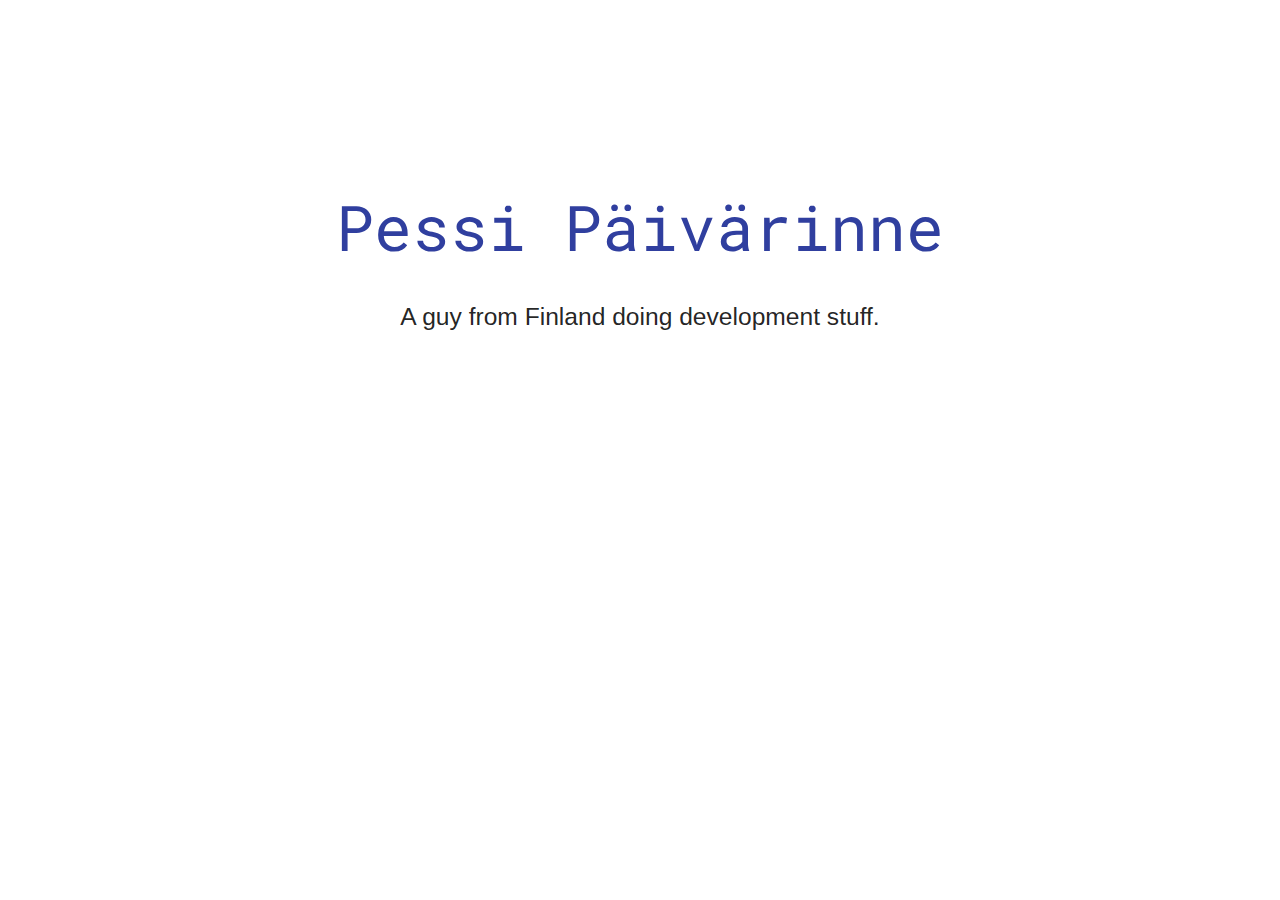
==== page/index.html @ f3234015 "font **SIZE**" ====
<!DOCTYPE html>
<html>
    <head>
        <meta charset="UTF-8">
        <!--Import Google Fonts-->
        <link href="https://fonts.googleapis.com/icon?family=Material+Icons" rel="stylesheet">
        <link href="https://fonts.googleapis.com/css?family=Roboto+Mono:500" rel="stylesheet">
        <!--Import materialize.css-->
        <link type="text/css" rel="stylesheet" href="css/materialize.css"  media="screen,projection"/>
        <link rel="stylesheet" href="https://use.fontawesome.com/releases/v5.8.1/css/all.css" integrity="sha384-50oBUHEmvpQ+1lW4y57PTFmhCaXp0ML5d60M1M7uH2+nqUivzIebhndOJK28anvf" crossorigin="anonymous">
        <!--Let browser know website is optimized for mobile-->
        <meta name="viewport" content="width=device-width, initial-scale=1.0"/>
        <title>Pessi Päivärinne</title>
    </head>
    <body>
        
        <div class="container" style="font-size: 50px;">
            <br><br>
            <h1 class="header center indigo-text text-darken-2" style="font-family: 'Roboto Mono', monospace;">Pessi Päivärinne</h1>
            <div class="row center">
                <h5 class="header col s12 light">A guy from Finland doing development stuff.</h5>
            </div>
            <div class="row center">
                <a href="https://gitlab.com/pessip"><i class="fab fa-gitlab"></i></a>
                <a href="https://twitter.com/pess1p"><i class="fab fa-twitter"></i></a>
            <br><br>
        </div>
  
        <!--JavaScript at end of body for optimized loading-->
        <script type="text/javascript" src="js/materialize.js"></script>
    </body>
</html>
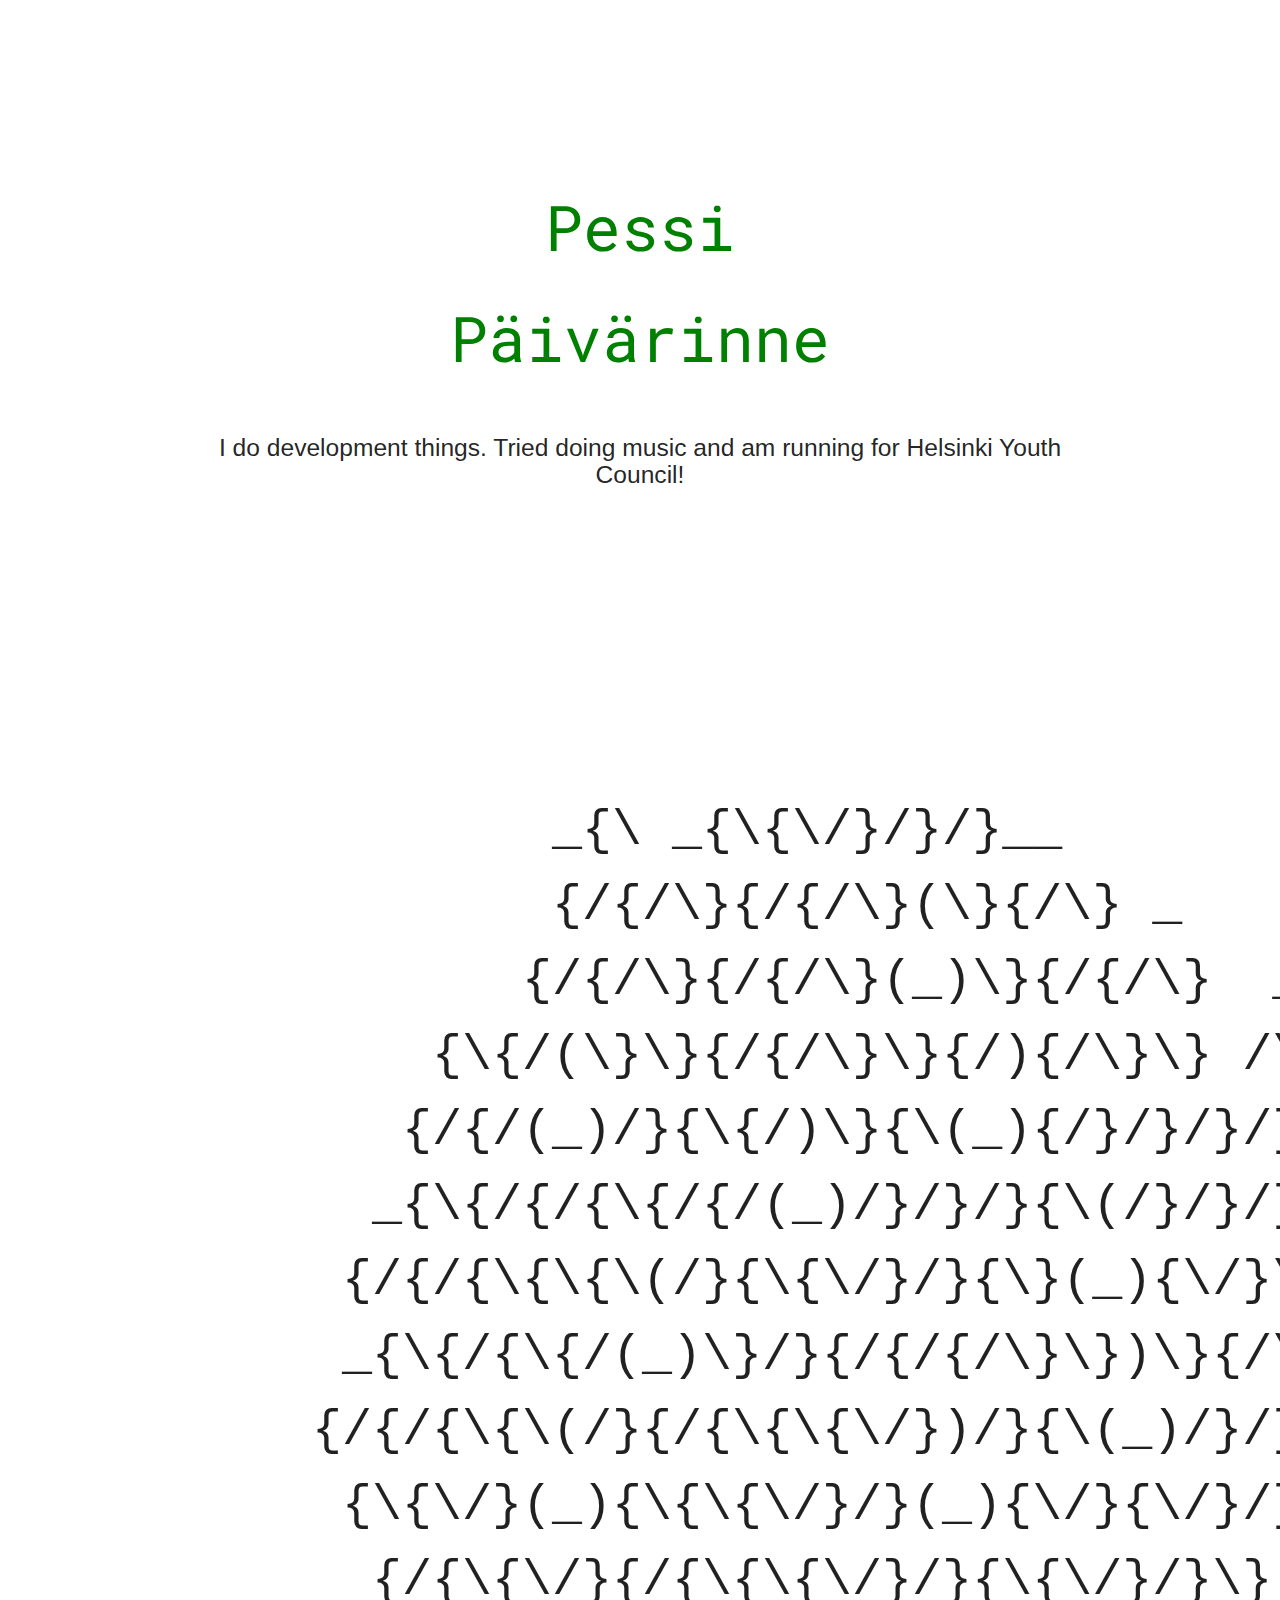
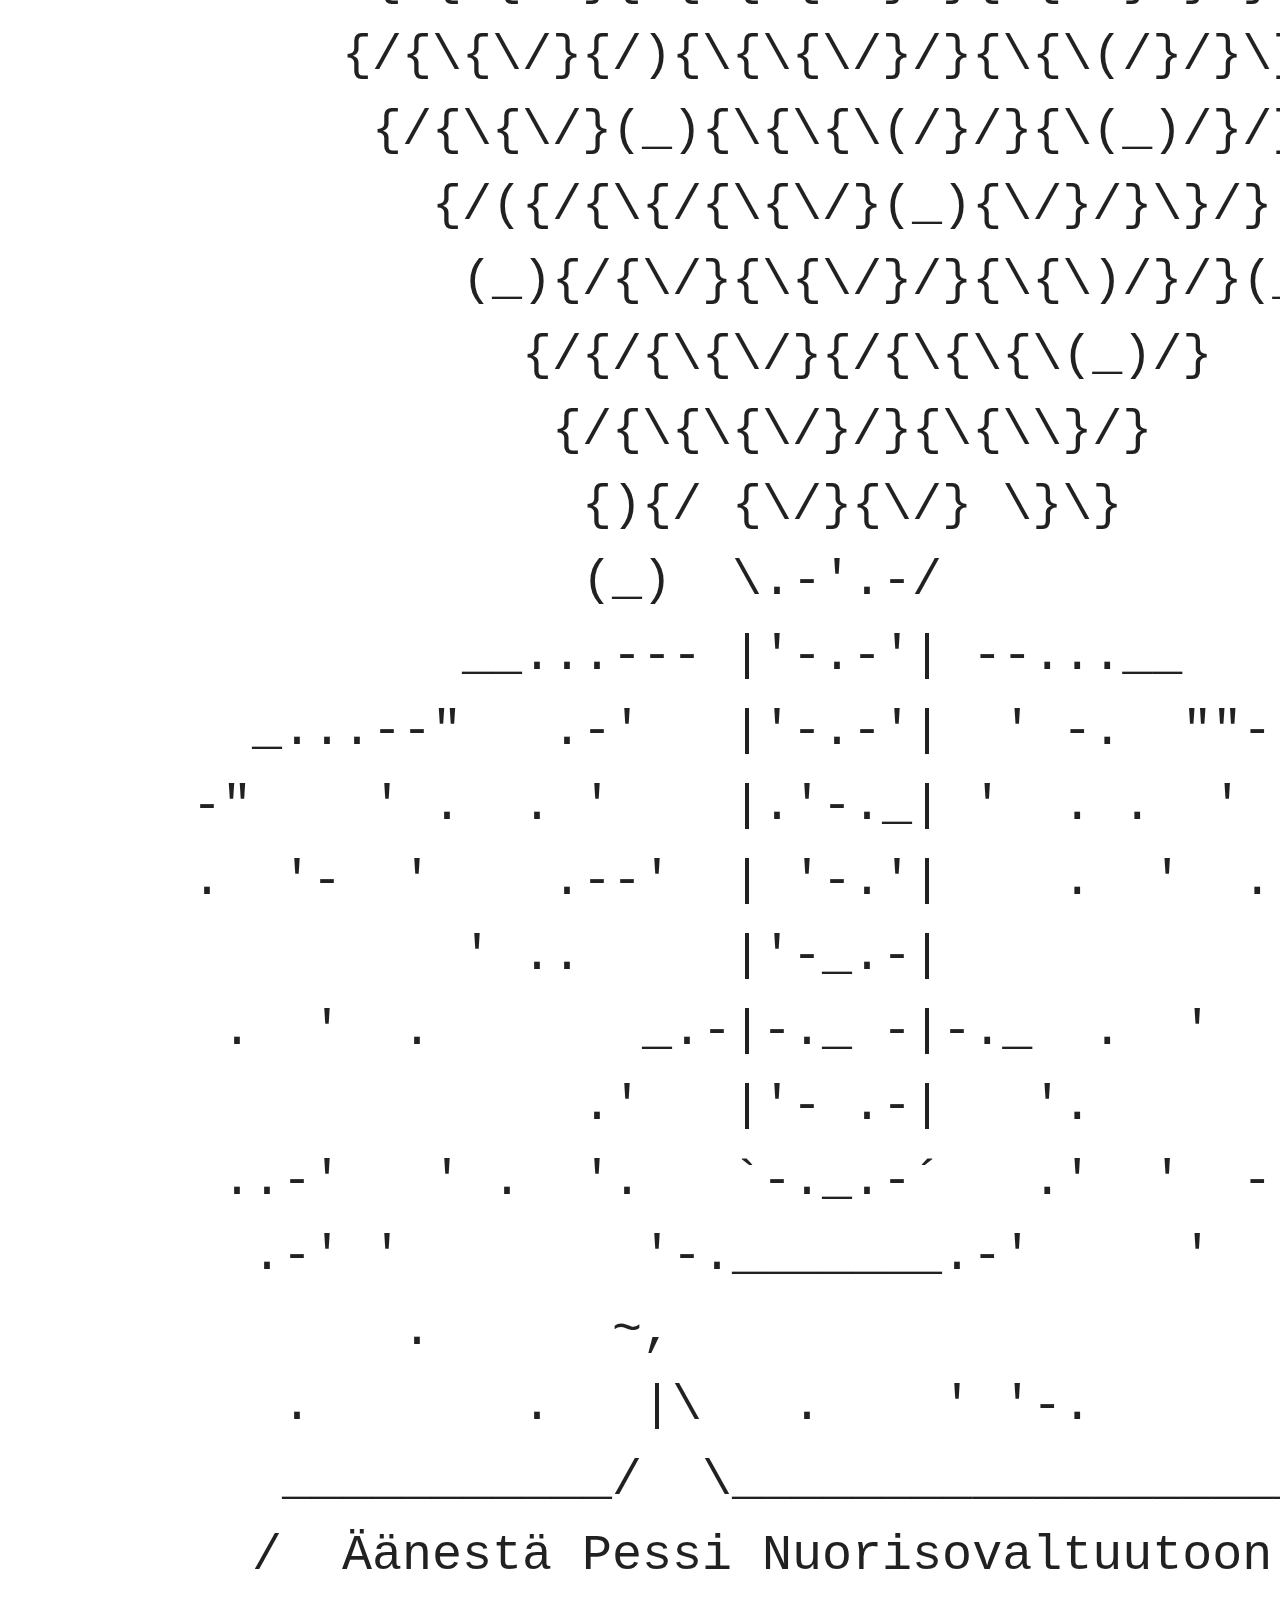
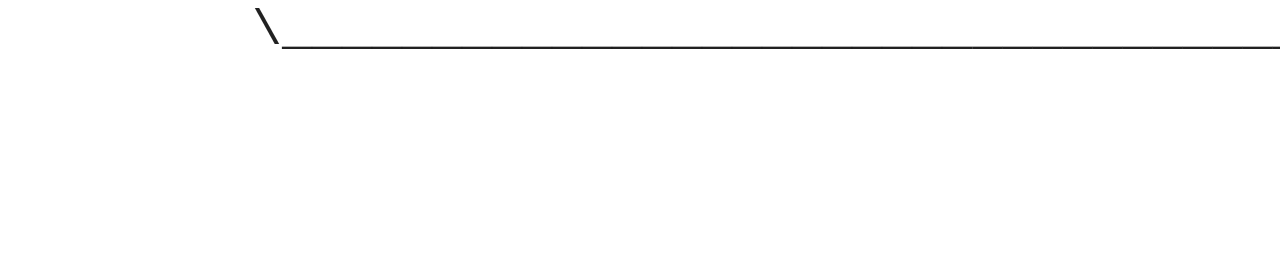
==== commit fa190277: "All kinds of new stuff!" ====
--- a/page/index.html
+++ b/page/index.html
@@ -5,6 +5,7 @@
         <!--Import Google Fonts-->
         <link href="https://fonts.googleapis.com/icon?family=Material+Icons" rel="stylesheet">
         <link href="https://fonts.googleapis.com/css?family=Roboto+Mono:500" rel="stylesheet">
+        <link href="css/index.css" rel="stylesheet">
         <!--Import materialize.css-->
         <link type="text/css" rel="stylesheet" href="css/materialize.css"  media="screen,projection"/>
         <link rel="stylesheet" href="https://use.fontawesome.com/releases/v5.8.1/css/all.css" integrity="sha384-50oBUHEmvpQ+1lW4y57PTFmhCaXp0ML5d60M1M7uH2+nqUivzIebhndOJK28anvf" crossorigin="anonymous">
@@ -13,19 +14,57 @@
         <title>Pessi Päivärinne</title>
     </head>
     <body>
-        
         <div class="container" style="font-size: 50px;">
             <br><br>
-            <h1 class="header center indigo-text text-darken-2" style="font-family: 'Roboto Mono', monospace;">Pessi Päivärinne</h1>
             <div class="row center">
-                <h5 class="header col s12 light">A guy from Finland doing development stuff.</h5>
+                <h1 class="header" style="font-family: 'Roboto Mono', monospace; color: green">Pessi</h1><h1 class="rainbow" style="font-family: 'Roboto Mono', monospace; color: green">Päivärinne</h1>
             </div>
             <div class="row center">
-                <a href="https://gitlab.com/pessip"><i class="fab fa-gitlab"></i></a>
-                <a href="https://twitter.com/pess1p"><i class="fab fa-twitter"></i></a>
+                <h5 class="header col s12 light">I do development things. Tried doing music and am running for Helsinki Youth Council! </h5>
+            </div>
+            <div class="row center">
+                <a href="https://github.com/pessip"><i class="fab fa-github" style="color: #333"></i></a>
+                <a href="https://twitter.com/pess1p"><i class="fab fa-twitter" style="color: #1da1f2"></i></a>
+                <a href="https://www.reddit.com/user/pessip"><i class="fab fa-reddit" style="color: #ff4500"></i></a>
             <br><br>
         </div>
-  
+            <pre style="font-size: 100%">
+             
+            _{\ _{\{\/}/}/}__
+            {/{/\}{/{/\}(\}{/\} _
+           {/{/\}{/{/\}(_)\}{/{/\}  _
+        {\{/(\}\}{/{/\}\}{/){/\}\} /\}
+       {/{/(_)/}{\{/)\}{\(_){/}/}/}/}
+      _{\{/{/{\{/{/(_)/}/}/}{\(/}/}/}
+     {/{/{\{\{\(/}{\{\/}/}{\}(_){\/}\}
+     _{\{/{\{/(_)\}/}{/{/{/\}\})\}{/\}
+    {/{/{\{\(/}{/{\{\{\/})/}{\(_)/}/}\}
+     {\{\/}(_){\{\{\/}/}(_){\/}{\/}/})/}
+      {/{\{\/}{/{\{\{\/}/}{\{\/}/}\}(_)
+     {/{\{\/}{/){\{\{\/}/}{\{\(/}/}\}/}
+      {/{\{\/}(_){\{\{\(/}/}{\(_)/}/}\}
+        {/({/{\{/{\{\/}(_){\/}/}\}/}(\}
+         (_){/{\/}{\{\/}/}{\{\)/}/}(_)
+           {/{/{\{\/}{/{\{\{\(_)/}
+            {/{\{\{\/}/}{\{\\}/}
+             {){/ {\/}{\/} \}\}
+             (_)  \.-'.-/
+         __...--- |'-.-'| --...__
+  _...--"   .-'   |'-.-'|  ' -.  ""--.
+-"    ' .  . '    |.'-._| '  . .  '   
+.  '-  '    .--'  | '-.'|    .  '  . '
+         ' ..     |'-_.-|
+ .  '  .       _.-|-._ -|-._  .  '  .
+             .'   |'- .-|   '.
+ ..-'   ' .  '.   `-._.-´   .'  '  - .
+  .-' '        '-._______.-'     '  .
+       .      ~,
+   .       .   |\   .    ' '-.
+   ___________/  \________________________
+  /  Äänestä Pessi Nuorisovaltuutoon!     \
+  \_______________________________________/
+ 
+            </pre>
         <!--JavaScript at end of body for optimized loading-->
         <script type="text/javascript" src="js/materialize.js"></script>
     </body>
--- a/page/css/index.css
+++ b/page/css/index.css
@@ -0,0 +1,59 @@
+.rainbow {
+   
+    /* Chrome, Safari, Opera */
+   -webkit-animation: rainbow 7s infinite; 
+   
+   /* Internet Explorer */
+   -ms-animation: rainbow 7s infinite;
+   
+   /* Standar Syntax */
+   animation: rainbow 7s infinite; 
+ }
+ 
+ /* Chrome, Safari, Opera */
+ @-webkit-keyframes rainbow{
+   0%{color: orange;}	
+   10%{color: purple;}	
+     20%{color: red;}
+   30%{color: CadetBlue;}
+     40%{color: yellow;}
+   50%{color: coral;}
+     60%{color: green;}
+   70%{color: cyan;}
+   80%{color: DeepPink;}
+   90%{color: DodgerBlue;}
+     100%{color: orange;}
+ }
+ 
+ /* Internet Explorer */
+ @-ms-keyframes rainbow{
+    0%{color: orange;}	
+   10%{color: purple;}	
+     20%{color: red;}
+   30%{color: CadetBlue;}
+     40%{color: yellow;}
+   50%{color: coral;}
+     60%{color: green;}
+   70%{color: cyan;}
+   80%{color: DeepPink;}
+   90%{color: DodgerBlue;}
+     100%{color: orange;}
+ }
+ 
+ /* Standar Syntax */
+ @keyframes rainbow{
+     0%{color: orange;}	
+   10%{color: purple;}	
+     20%{color: red;}
+   30%{color: CadetBlue;}
+     40%{color: yellow;}
+   50%{color: coral;}
+     60%{color: green;}
+   70%{color: cyan;}
+   80%{color: DeepPink;}
+   90%{color: DodgerBlue;}
+     100%{color: orange;}
+ }
+ canvas {
+     display: block;
+ }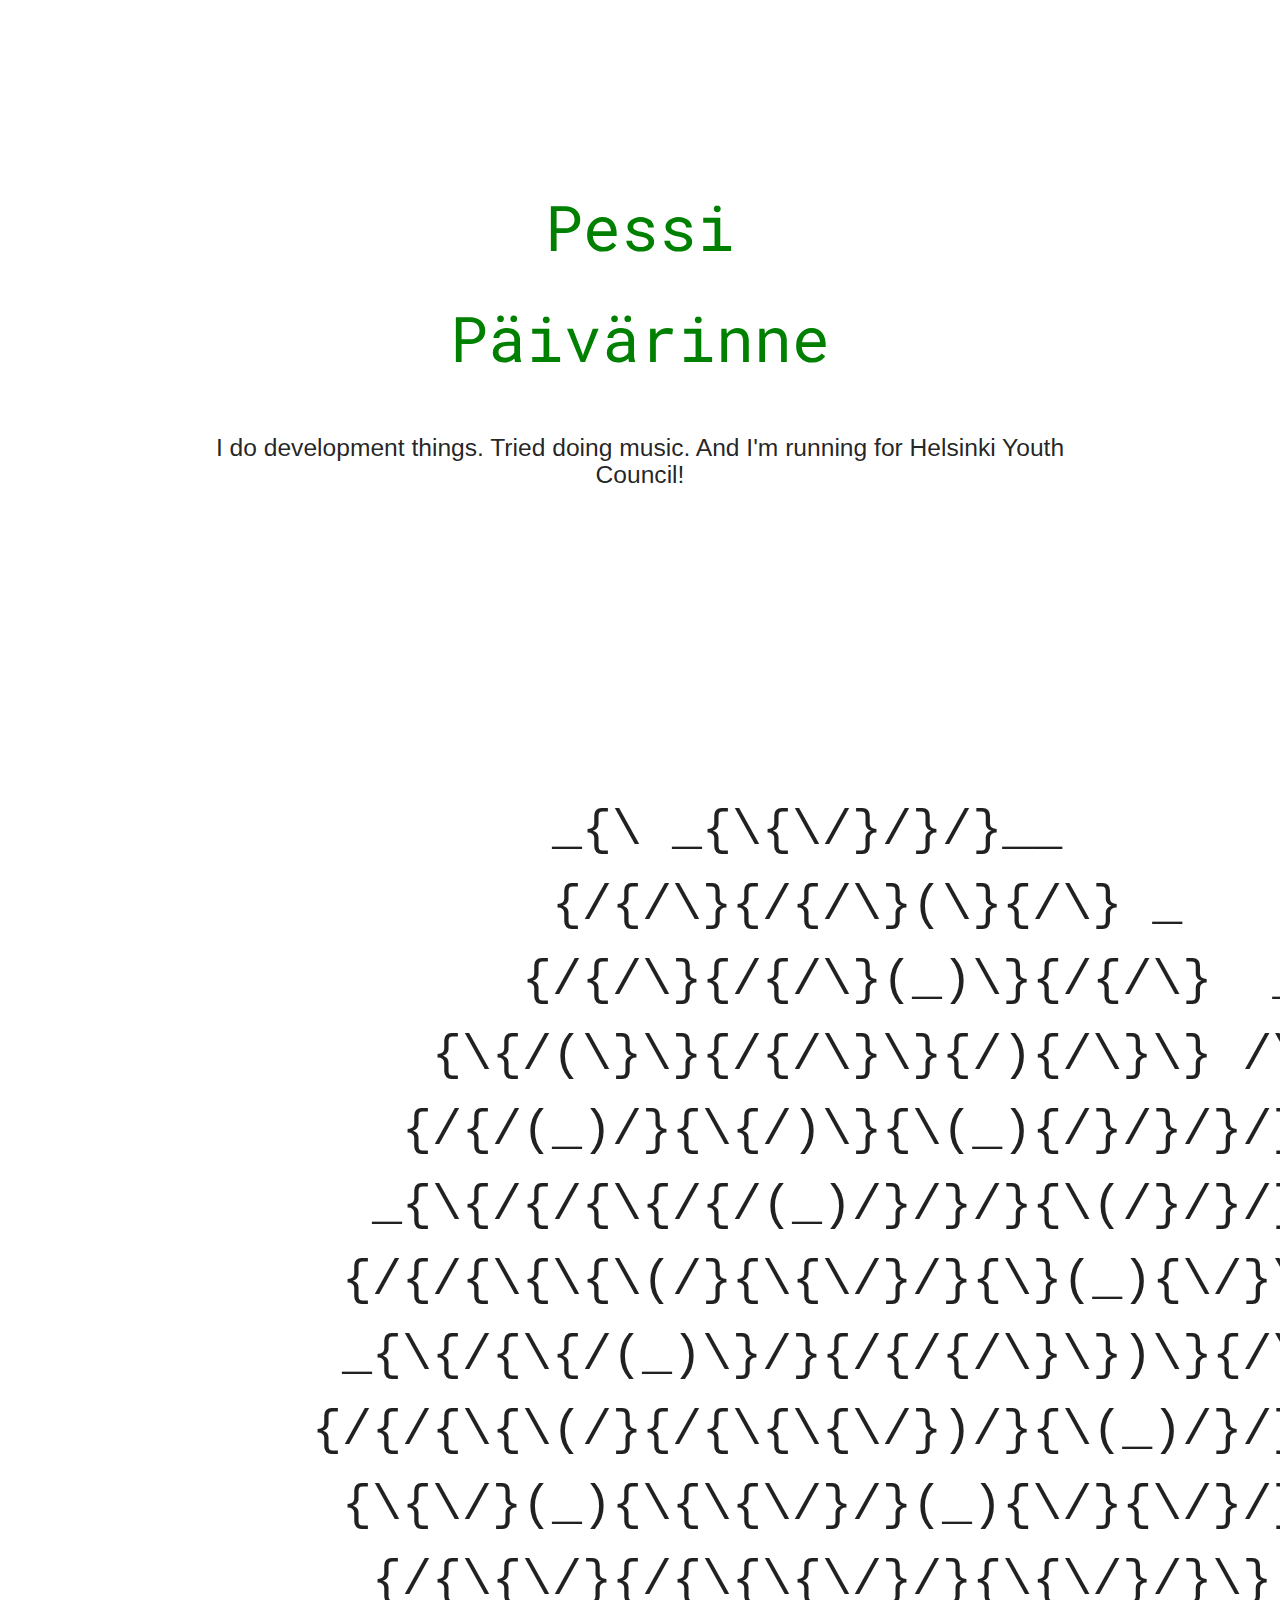
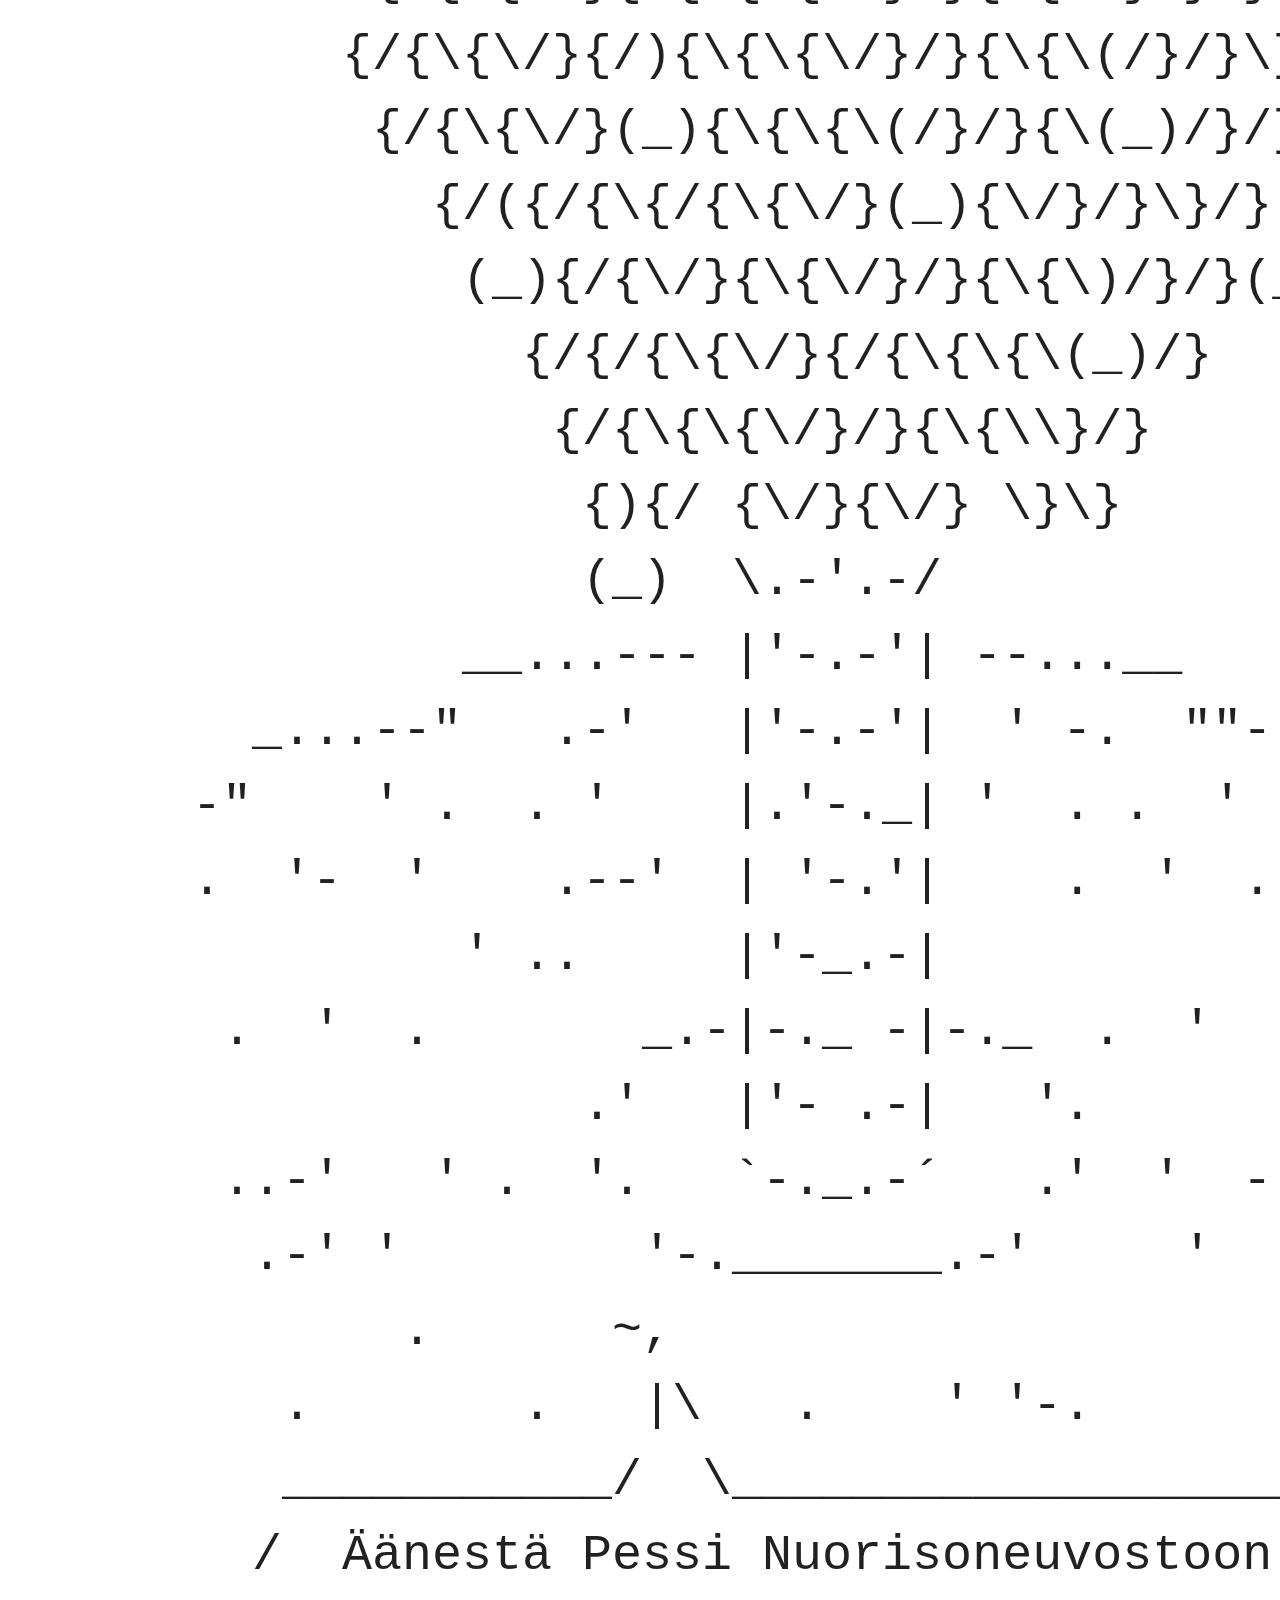
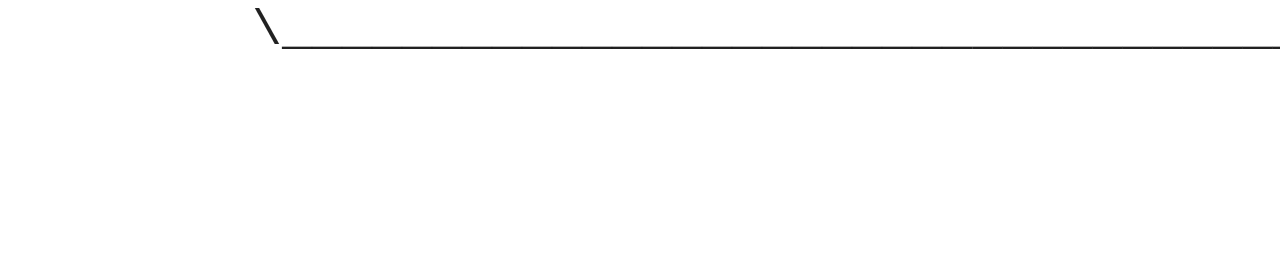
==== commit ecdba3ad: "Fixed a typo" ====
--- a/page/index.html
+++ b/page/index.html
@@ -20,7 +20,7 @@
                 <h1 class="header" style="font-family: 'Roboto Mono', monospace; color: green">Pessi</h1><h1 class="rainbow" style="font-family: 'Roboto Mono', monospace; color: green">Päivärinne</h1>
             </div>
             <div class="row center">
-                <h5 class="header col s12 light">I do development things. Tried doing music and am running for Helsinki Youth Council! </h5>
+                <h5 class="header col s12 light">I do development things. Tried doing music. And I'm running for Helsinki Youth Council! </h5>
             </div>
             <div class="row center">
                 <a href="https://github.com/pessip"><i class="fab fa-github" style="color: #333"></i></a>
@@ -61,7 +61,7 @@
        .      ~,
    .       .   |\   .    ' '-.
    ___________/  \________________________
-  /  Äänestä Pessi Nuorisovaltuutoon!     \
+  /  Äänestä Pessi Nuorisoneuvostoon!     \
   \_______________________________________/
  
             </pre>
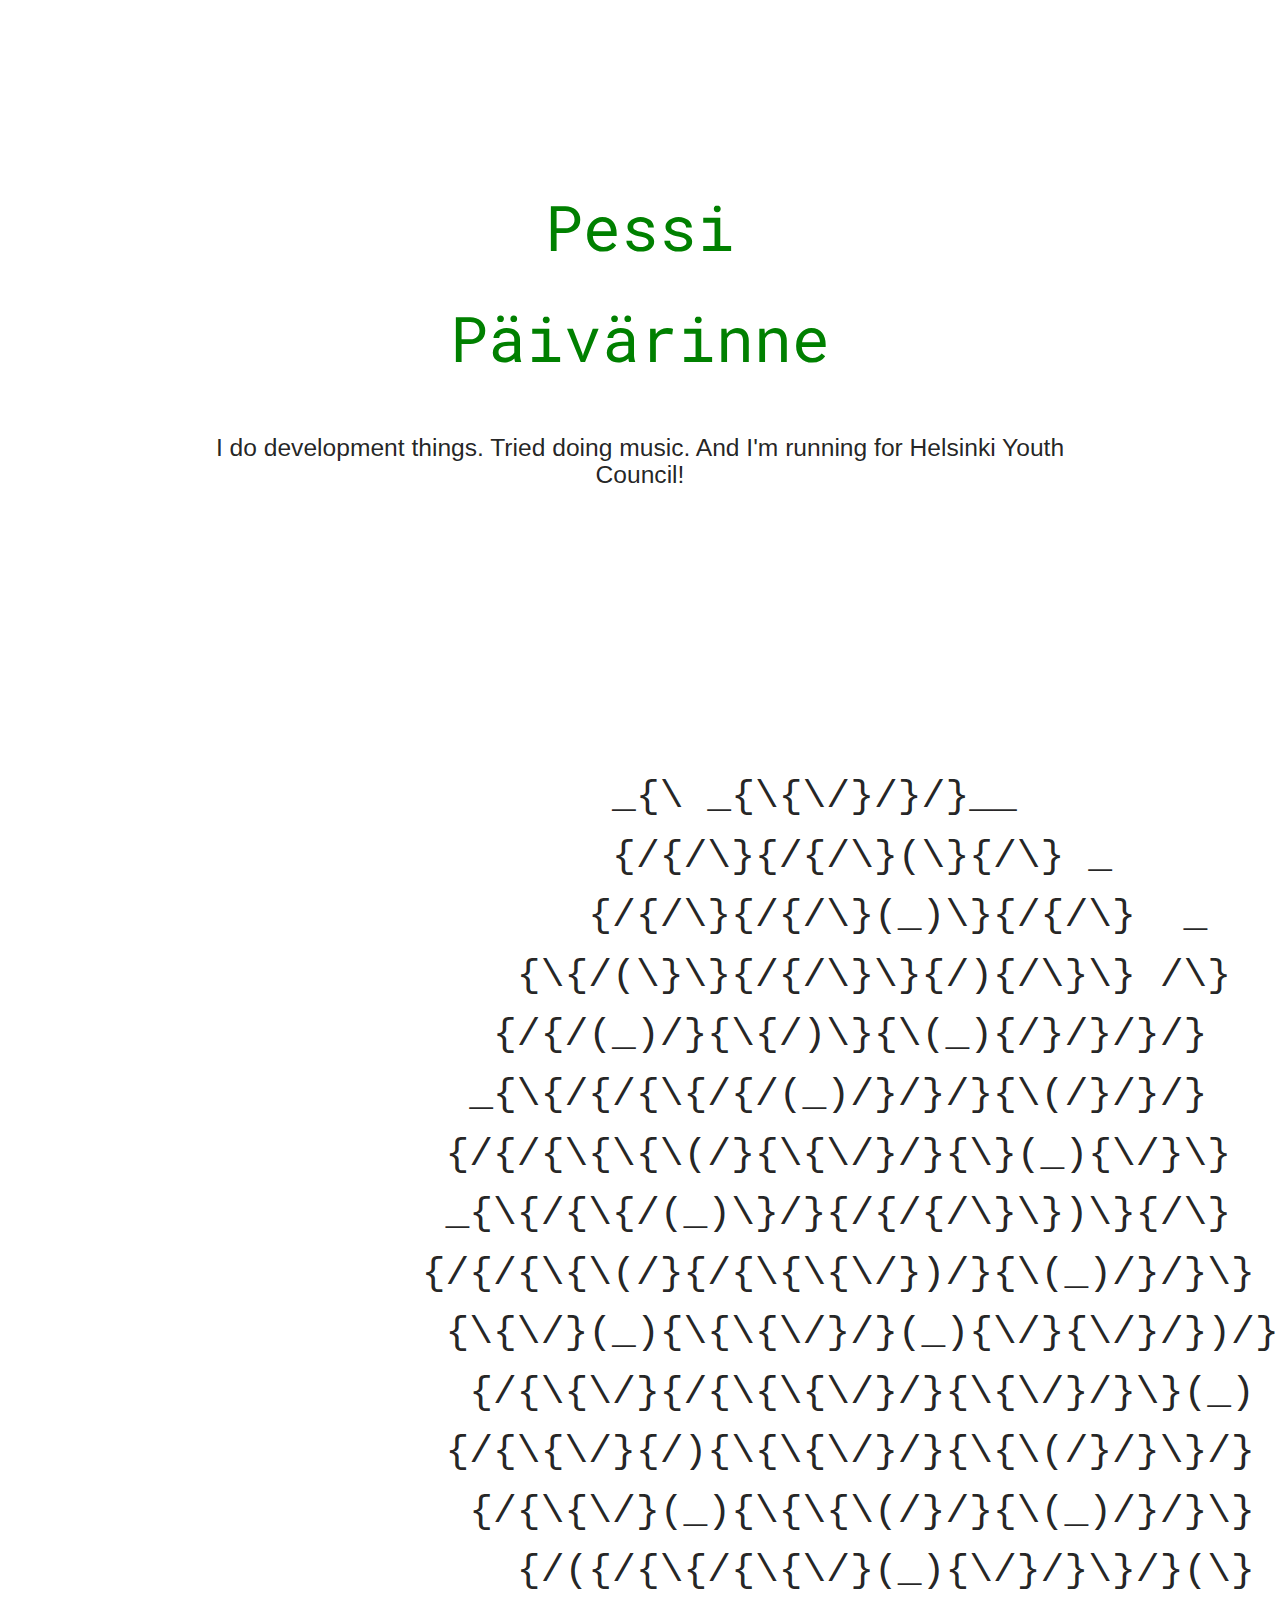
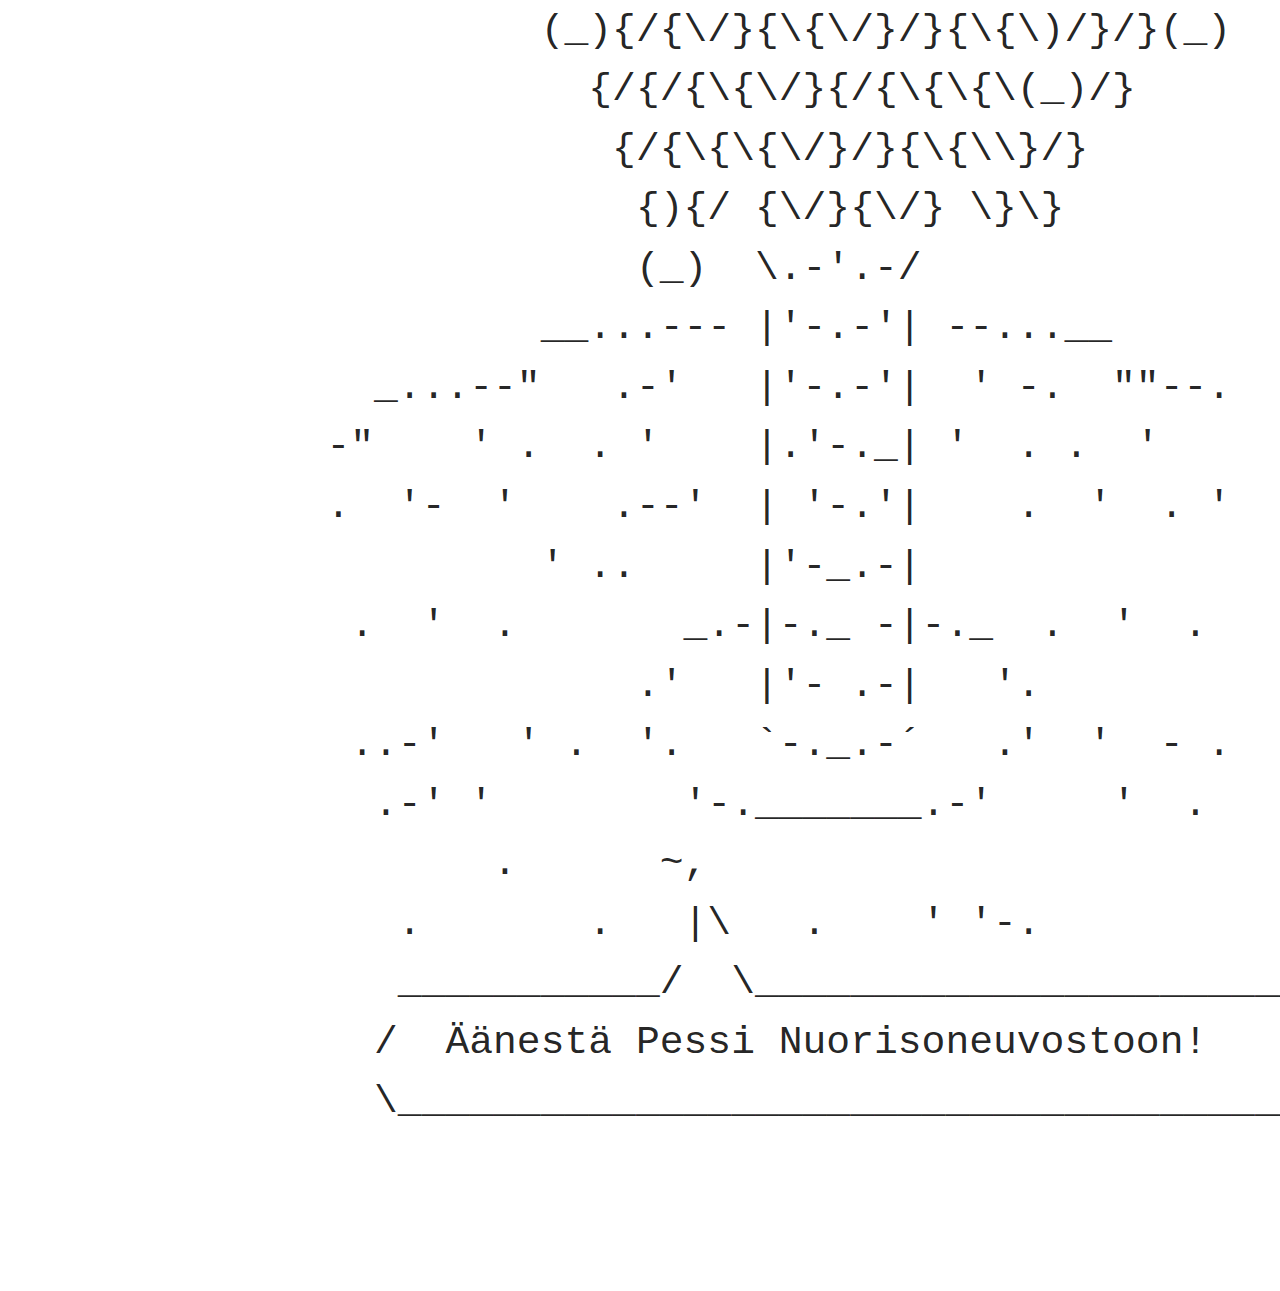
==== commit 4e8b0af0: "Added text viewport scaling and centering" ====
--- a/page/index.html
+++ b/page/index.html
@@ -28,7 +28,8 @@
                 <a href="https://www.reddit.com/user/pessip"><i class="fab fa-reddit" style="color: #ff4500"></i></a>
             <br><br>
         </div>
-            <pre style="font-size: 100%">
+        <div class="container">
+            <pre style="font-size: 3.1vw;">
              
             _{\ _{\{\/}/}/}__
             {/{/\}{/{/\}(\}{/\} _
@@ -65,6 +66,7 @@
   \_______________________________________/
  
             </pre>
+        </div>
         <!--JavaScript at end of body for optimized loading-->
         <script type="text/javascript" src="js/materialize.js"></script>
     </body>
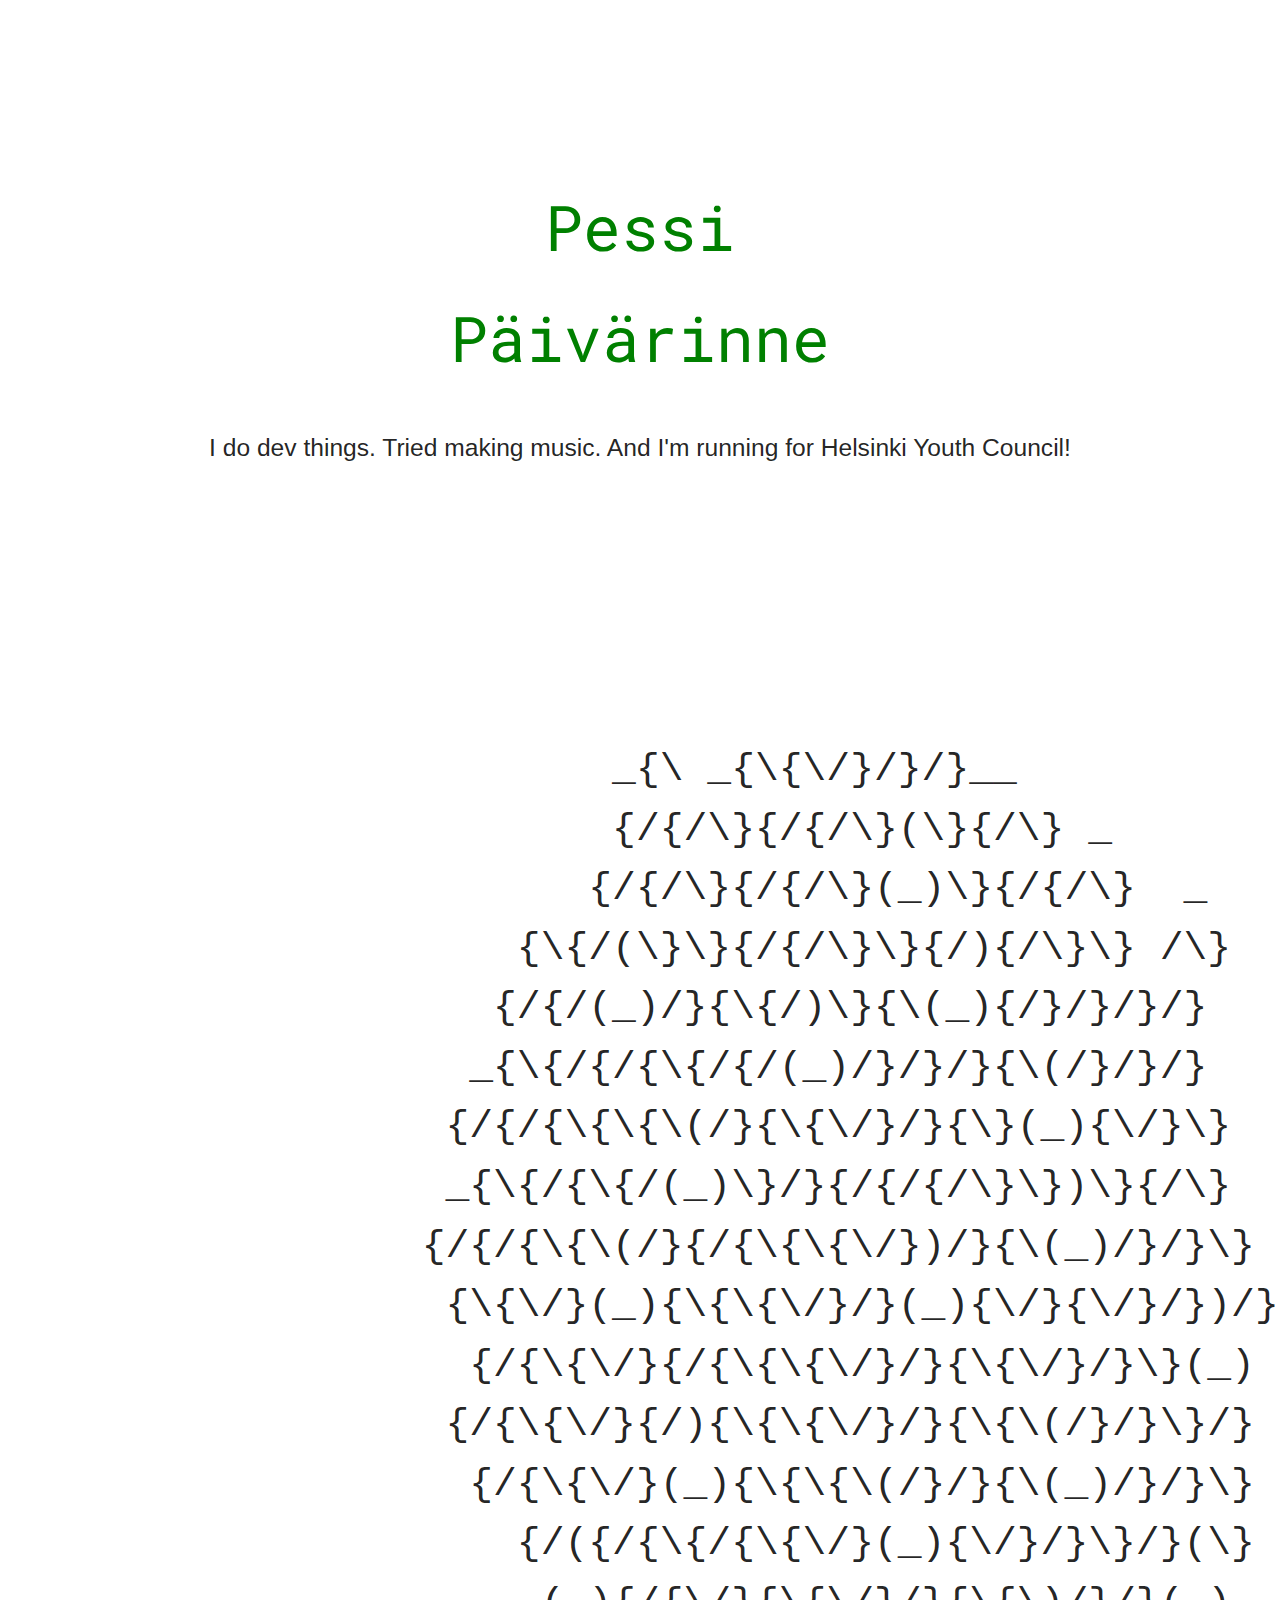
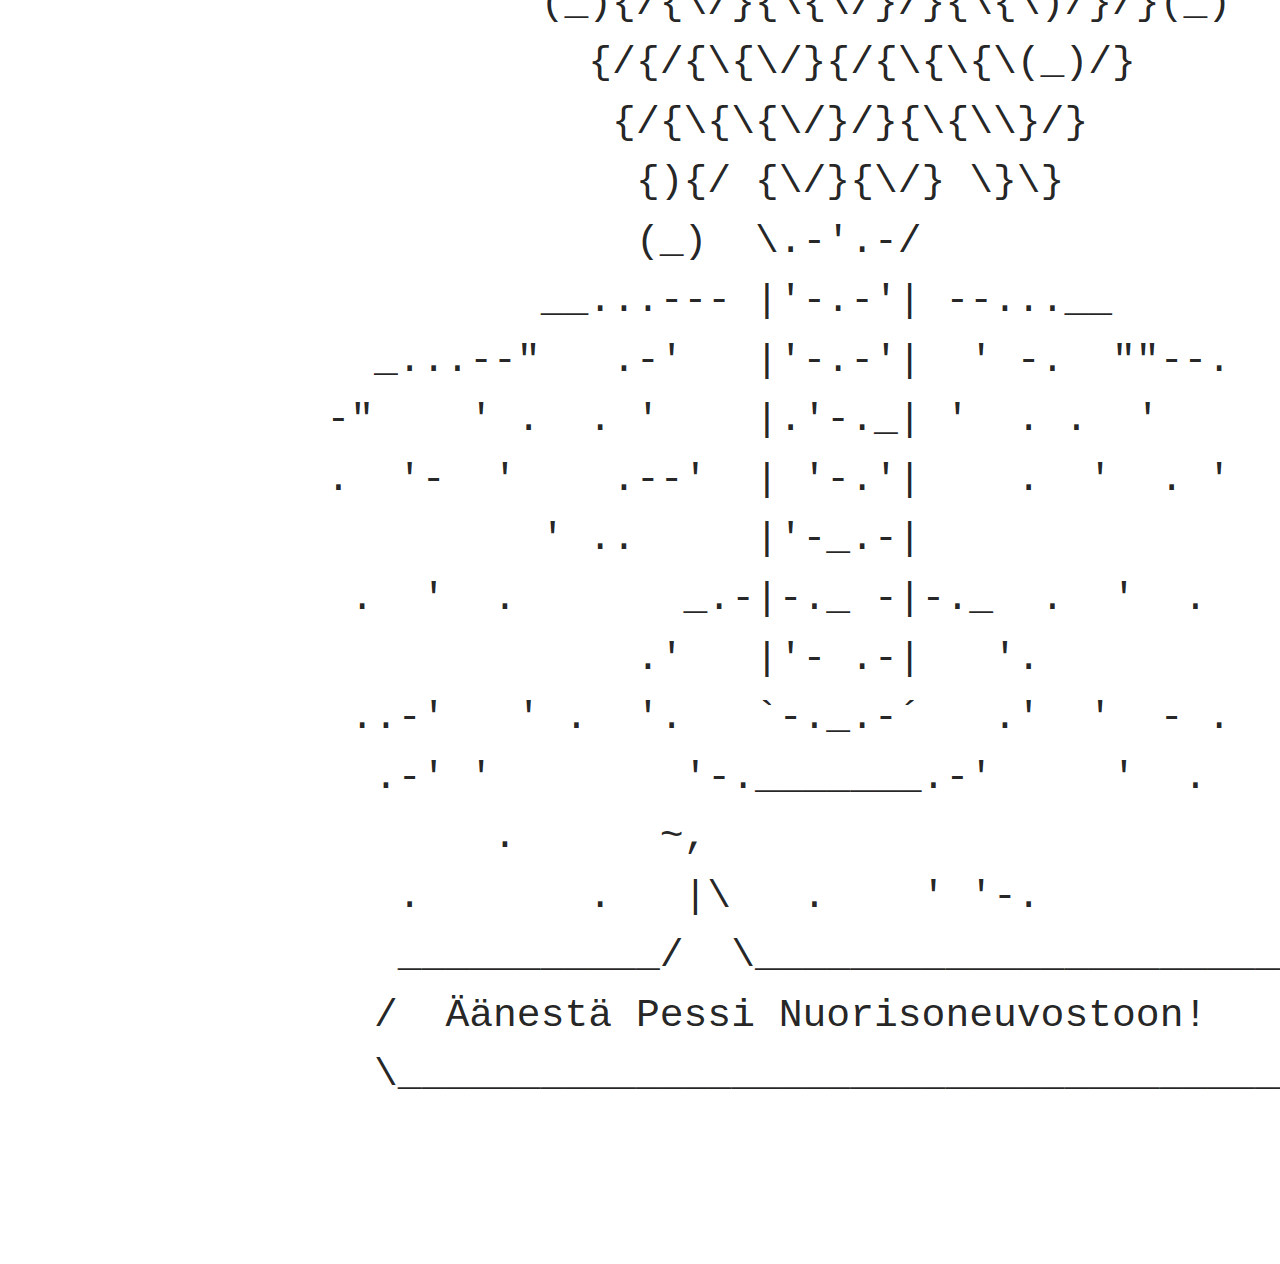
==== commit a660063f: "Updated text" ====
--- a/page/index.html
+++ b/page/index.html
@@ -20,7 +20,7 @@
                 <h1 class="header" style="font-family: 'Roboto Mono', monospace; color: green">Pessi</h1><h1 class="rainbow" style="font-family: 'Roboto Mono', monospace; color: green">Päivärinne</h1>
             </div>
             <div class="row center">
-                <h5 class="header col s12 light">I do development things. Tried doing music. And I'm running for Helsinki Youth Council! </h5>
+                <h5 class="header col s12 light">I do dev things. Tried making music. And I'm running for Helsinki Youth Council! </h5>
             </div>
             <div class="row center">
                 <a href="https://github.com/pessip"><i class="fab fa-github" style="color: #333"></i></a>
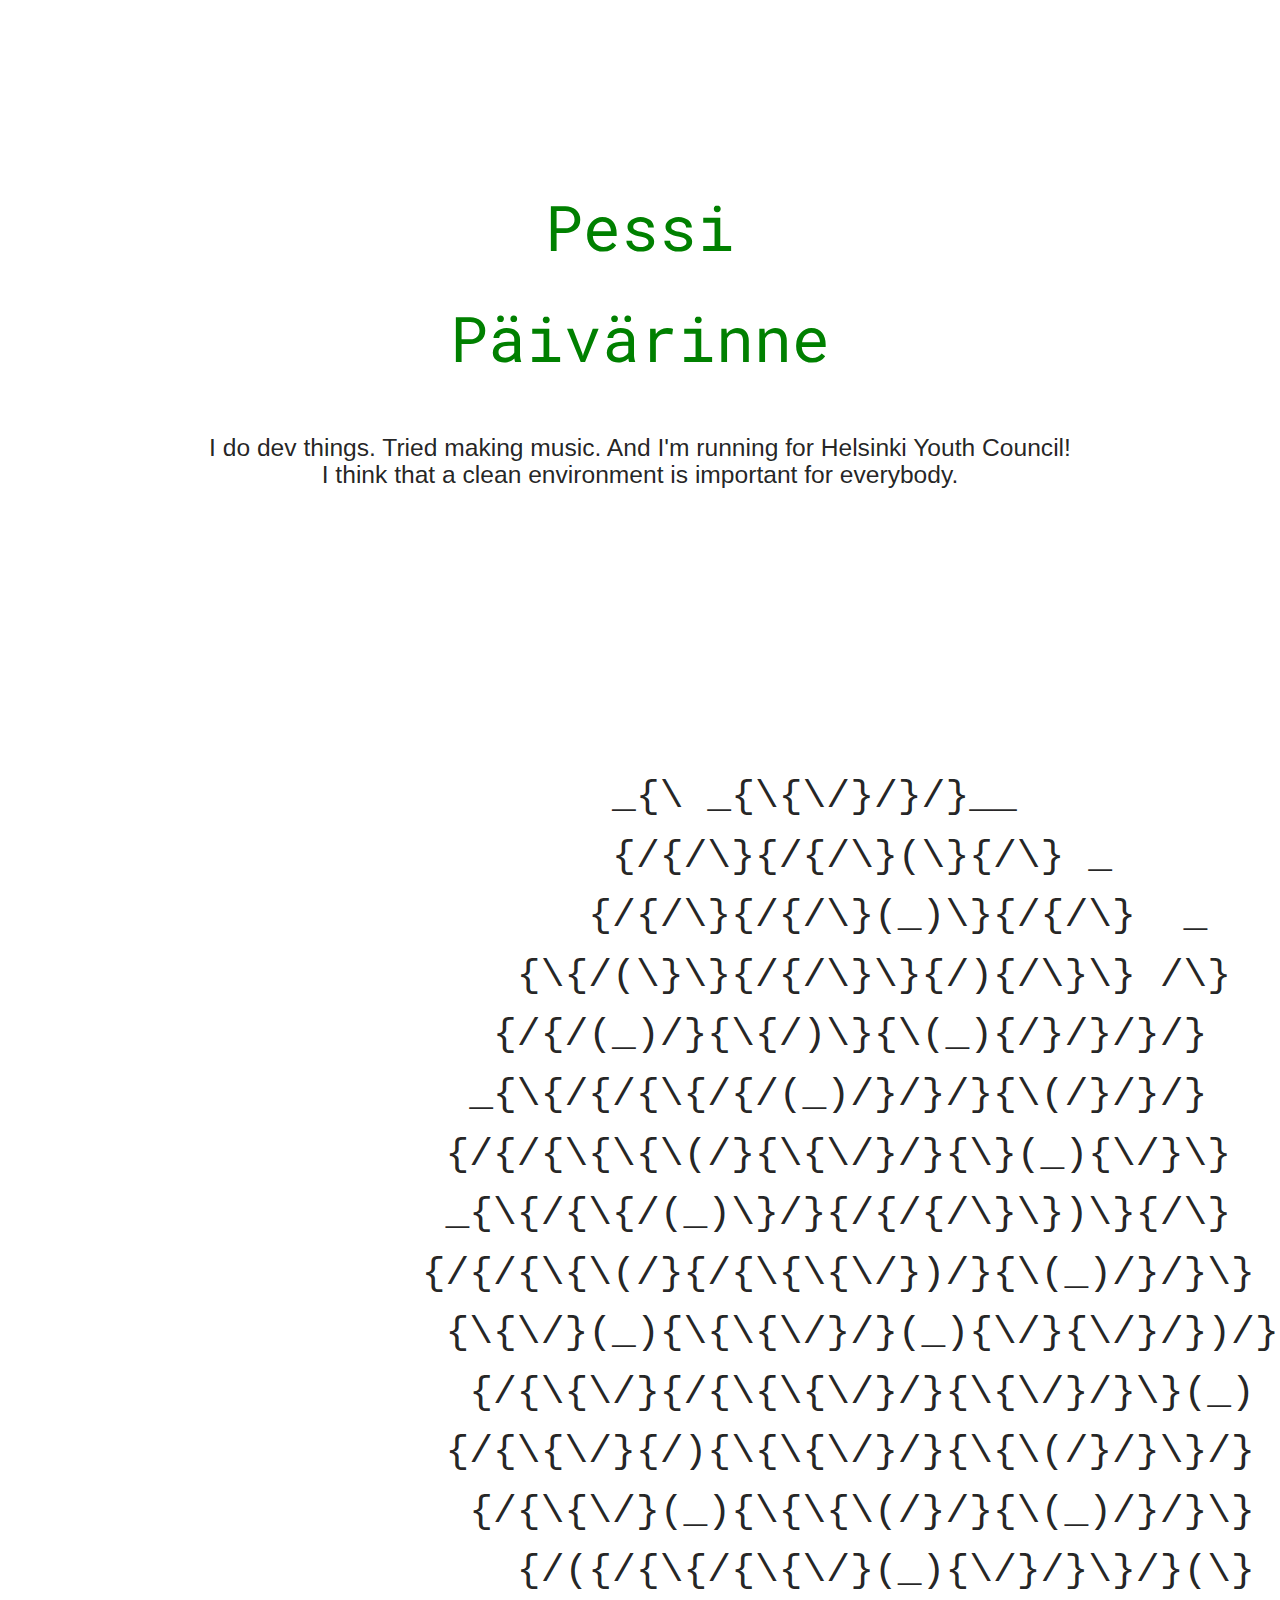
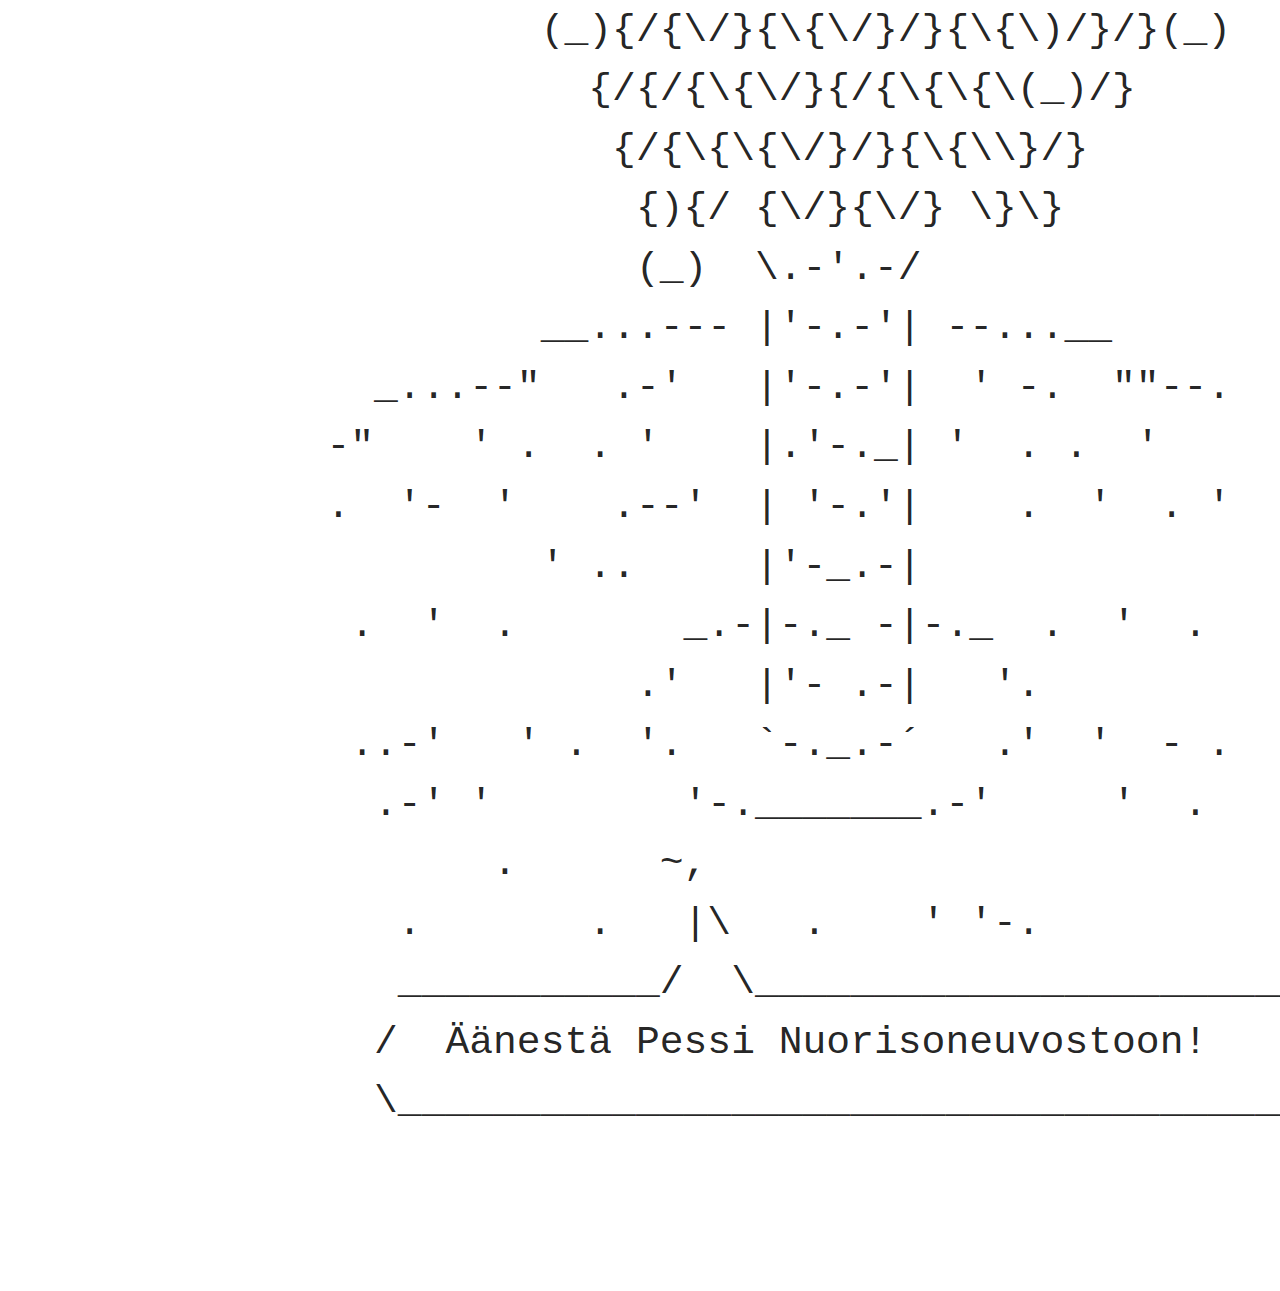
==== commit e1d0c2d5: "Test text" ====
--- a/page/index.html
+++ b/page/index.html
@@ -20,7 +20,7 @@
                 <h1 class="header" style="font-family: 'Roboto Mono', monospace; color: green">Pessi</h1><h1 class="rainbow" style="font-family: 'Roboto Mono', monospace; color: green">Päivärinne</h1>
             </div>
             <div class="row center">
-                <h5 class="header col s12 light">I do dev things. Tried making music. And I'm running for Helsinki Youth Council! </h5>
+                <h5 class="header col s12 light">I do dev things. Tried making music. And I'm running for Helsinki Youth Council! I think that a clean environment is important for everybody. </h5>
             </div>
             <div class="row center">
                 <a href="https://github.com/pessip"><i class="fab fa-github" style="color: #333"></i></a>
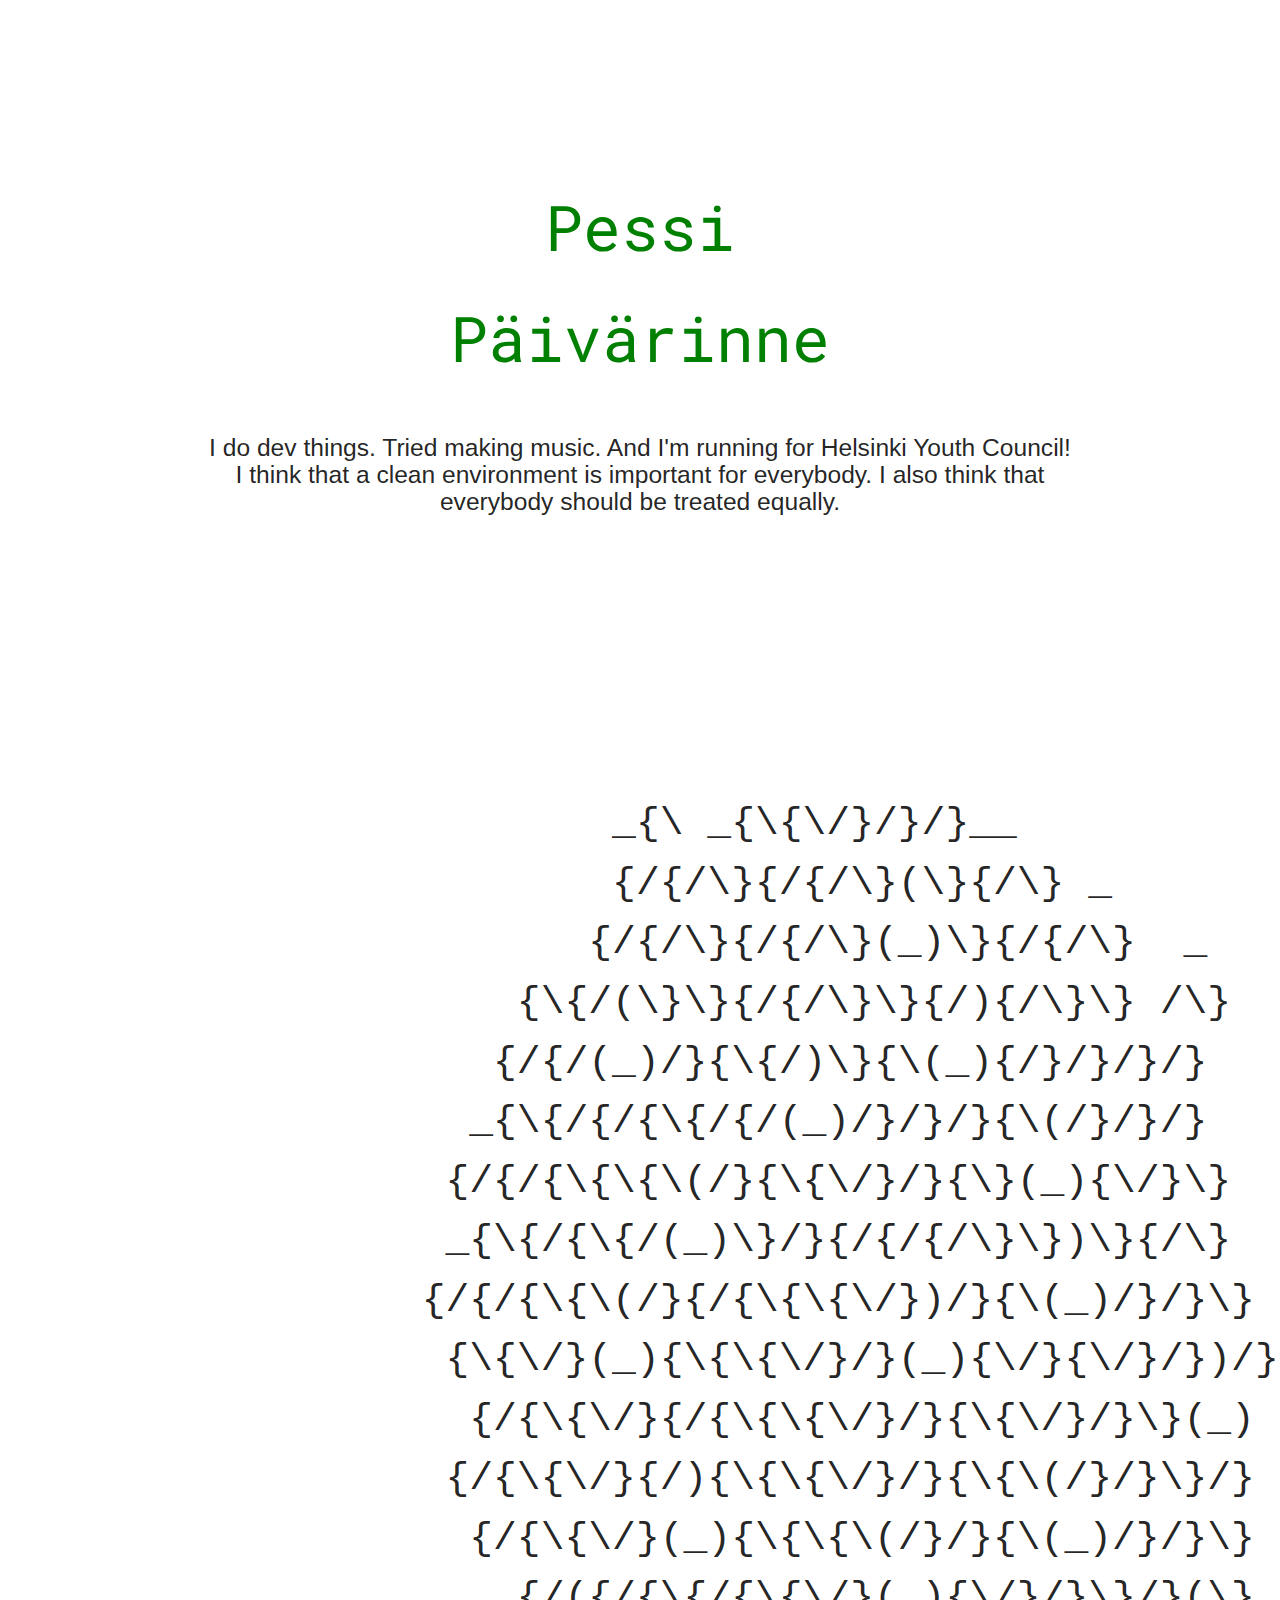
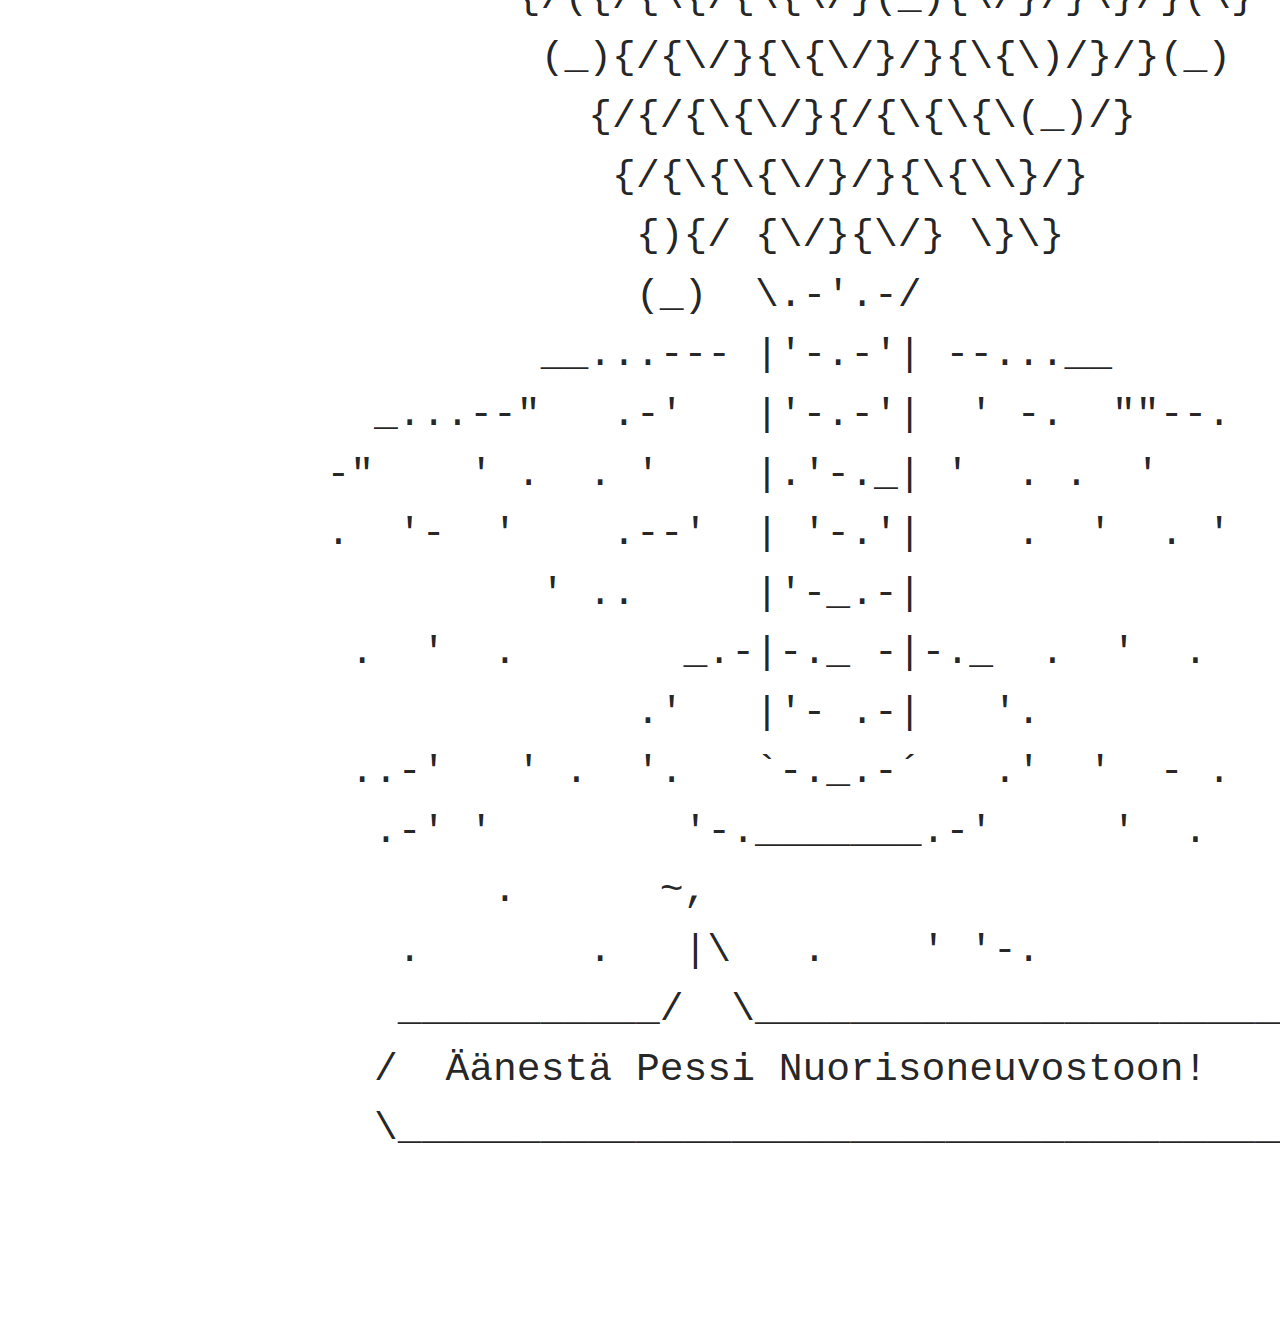
==== commit 2116d299: "Updated text" ====
--- a/page/index.html
+++ b/page/index.html
@@ -20,7 +20,7 @@
                 <h1 class="header" style="font-family: 'Roboto Mono', monospace; color: green">Pessi</h1><h1 class="rainbow" style="font-family: 'Roboto Mono', monospace; color: green">Päivärinne</h1>
             </div>
             <div class="row center">
-                <h5 class="header col s12 light">I do dev things. Tried making music. And I'm running for Helsinki Youth Council! I think that a clean environment is important for everybody. </h5>
+                <h5 class="header col s12 light">I do dev things. Tried making music. And I'm running for Helsinki Youth Council! I think that a clean environment is important for everybody. I also think that everybody should be treated equally. </h5>
             </div>
             <div class="row center">
                 <a href="https://github.com/pessip"><i class="fab fa-github" style="color: #333"></i></a>
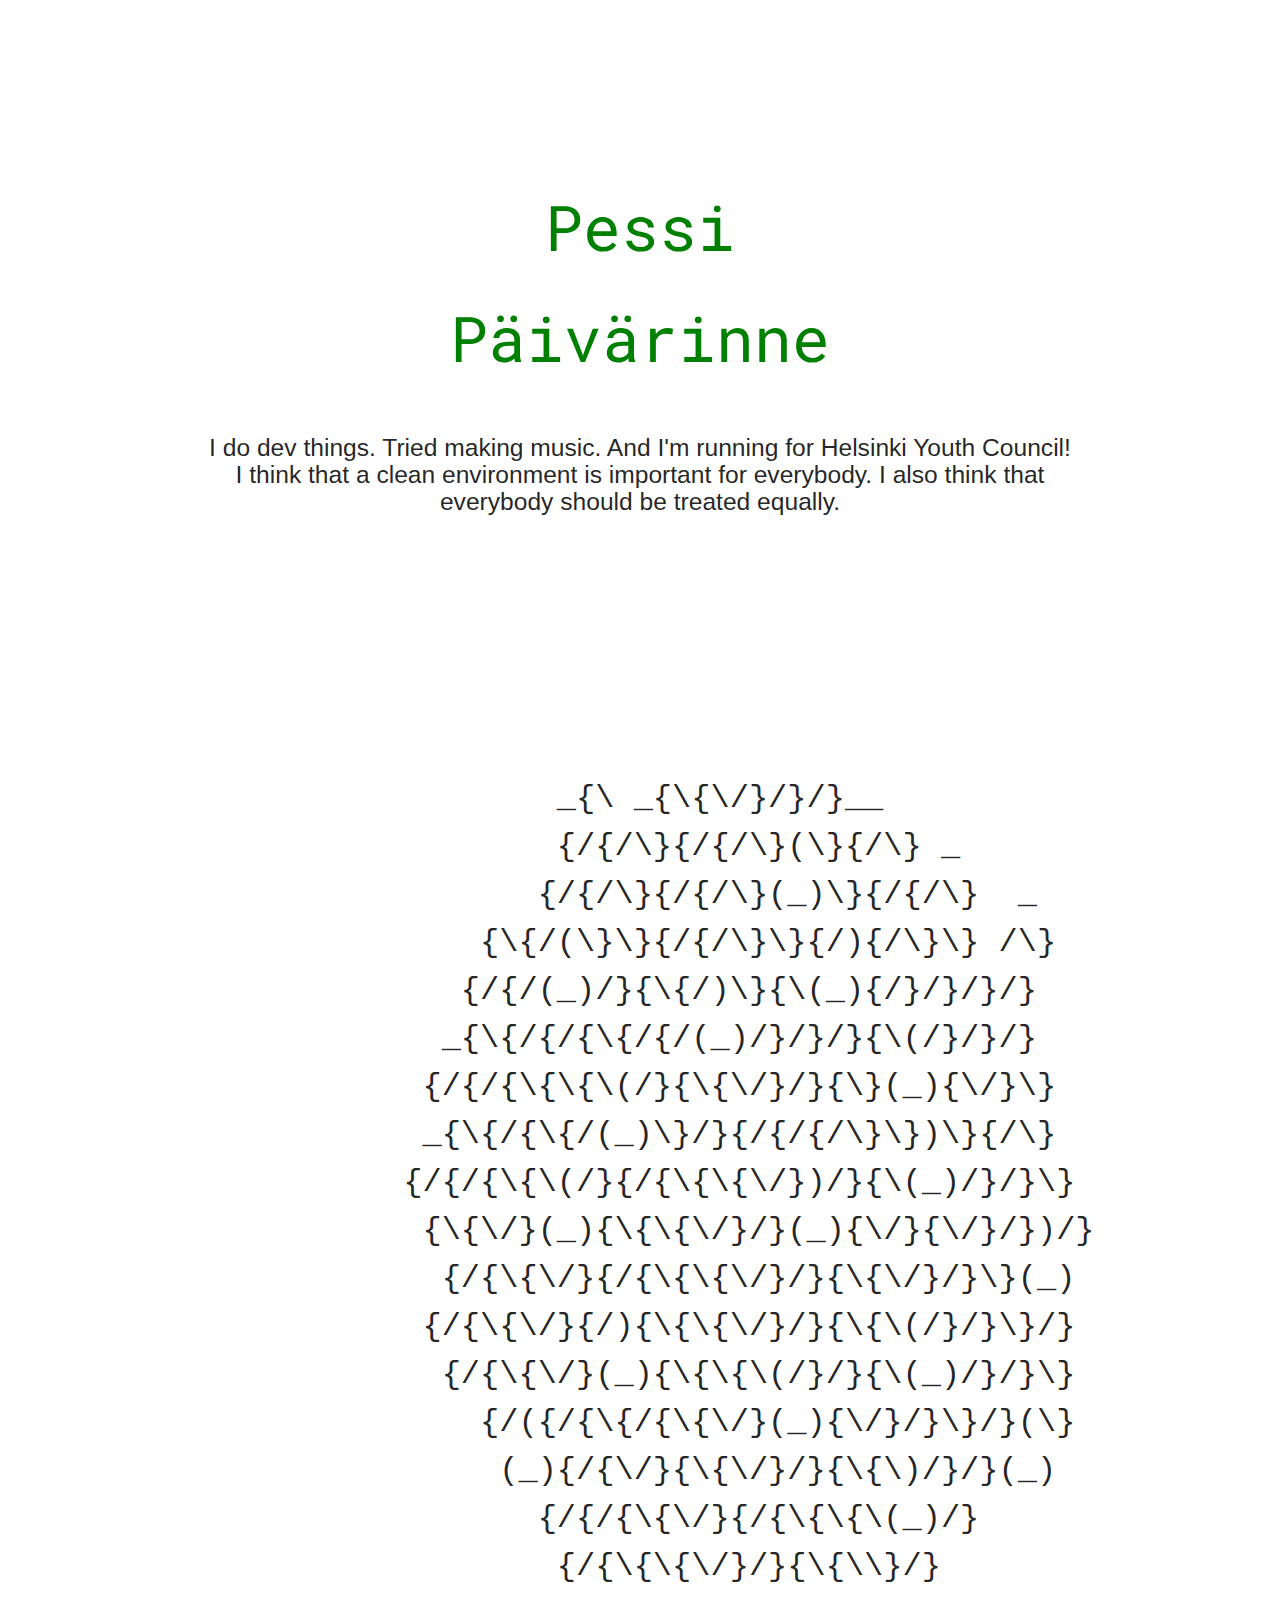
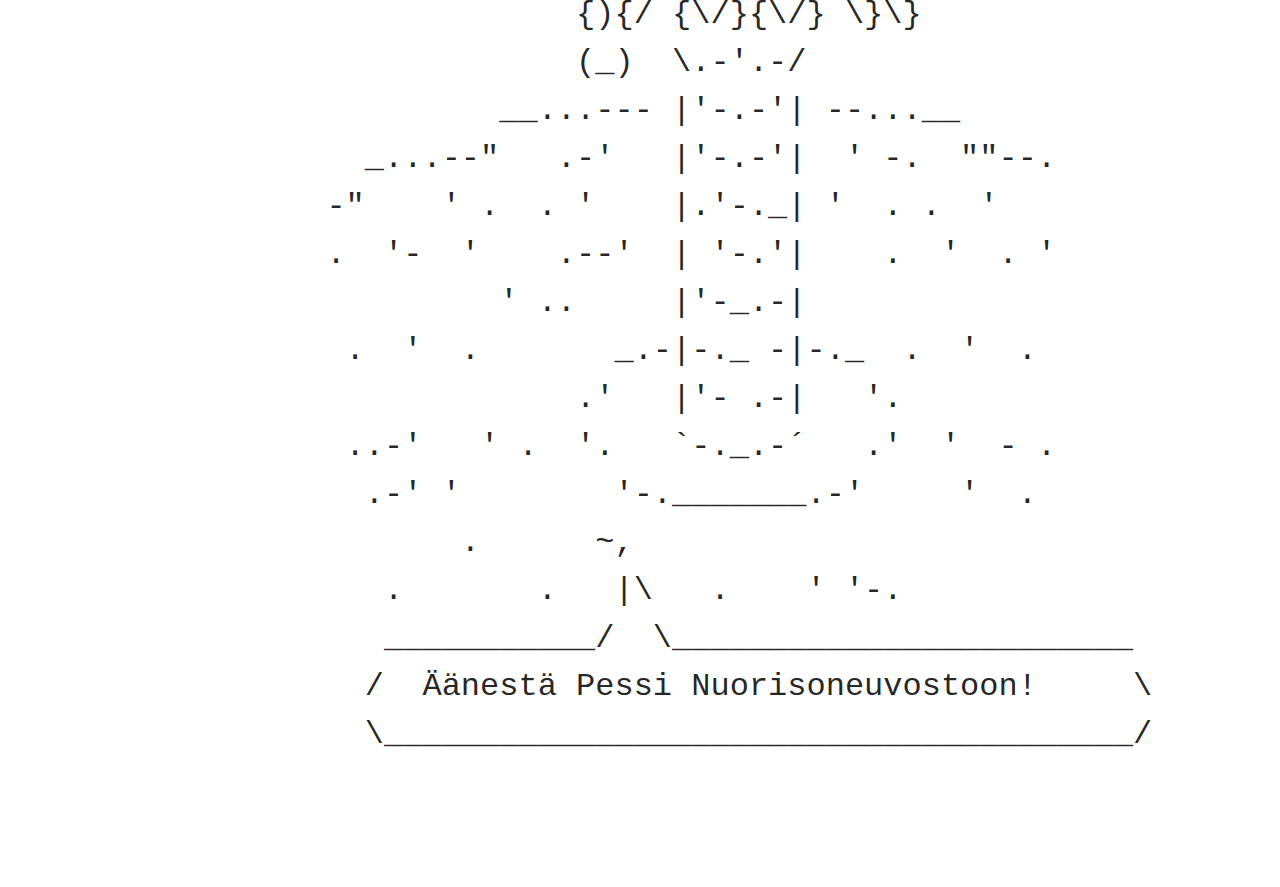
==== commit 2fb6fdf4: "Fixed some centering issues" ====
--- a/page/index.html
+++ b/page/index.html
@@ -28,8 +28,8 @@
                 <a href="https://www.reddit.com/user/pessip"><i class="fab fa-reddit" style="color: #ff4500"></i></a>
             <br><br>
         </div>
-        <div class="container">
-            <pre style="font-size: 3.1vw;">
+        <div class="container center">
+            <pre style="font-size: 2.5vw; text-align: left">
              
             _{\ _{\{\/}/}/}__
             {/{/\}{/{/\}(\}{/\} _
